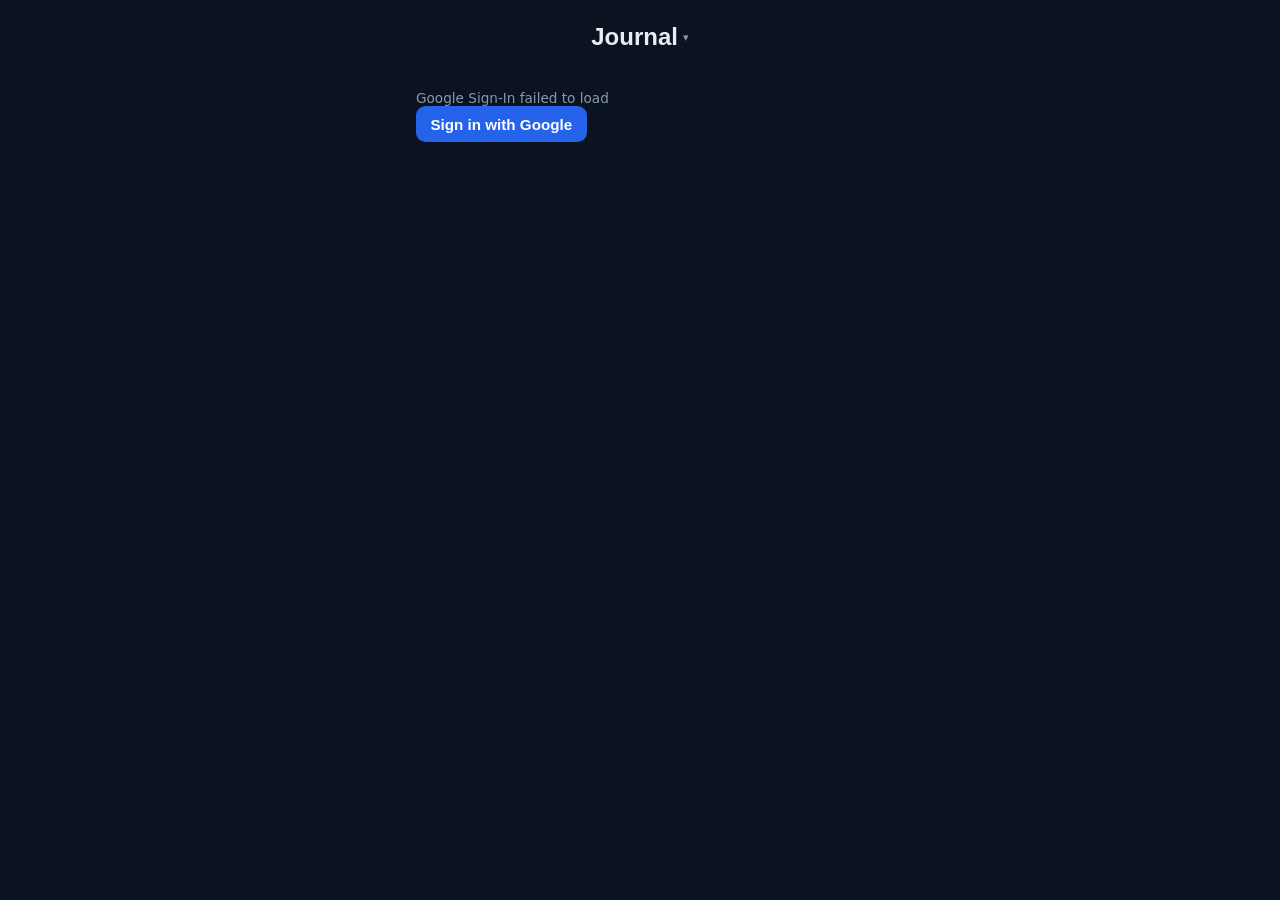
==== index.html @ dad79a40 "Add support for multiple named journals Journals are now stored as a list in the same Drive file, ea" ====
<!DOCTYPE html>
<html lang="en">
<head>
<meta charset="UTF-8">
<meta name="viewport" content="width=device-width, initial-scale=1, viewport-fit=cover">
<title>Journal</title>

<link rel="manifest" href="manifest.json">
<meta name="theme-color" content="#2563eb">

<link rel="icon" href="icons/icon-192.png">
<link rel="apple-touch-icon" href="icons/apple-touch-icon.png">
<meta name="apple-mobile-web-app-capable" content="yes">
<meta name="apple-mobile-web-app-status-bar-style" content="black-translucent">
<meta name="apple-mobile-web-app-title" content="Journal">

<link rel="stylesheet" href="styles.css">
</head>
<body>
<header class="app-header">
  <div class="app-header-row">
    <div class="journal-switcher">
      <button id="journal-title-btn" type="button" class="journal-title-btn" aria-haspopup="true" aria-expanded="false" disabled>
        <h1 id="journal-title">Journal</h1>
        <span class="caret" aria-hidden="true">&#9662;</span>
      </button>
      <div id="journal-menu" class="settings-menu journal-menu hidden">
        <div id="journal-menu-list" class="journal-menu-list"></div>
        <div class="menu-divider"></div>
        <button id="journal-new-btn" type="button" class="menu-item">+ New journal</button>
      </div>
    </div>
    <div class="settings">
      <button id="settings-btn" type="button" class="icon-btn hidden" aria-label="Settings" aria-haspopup="true" aria-expanded="false">&#8942;</button>
      <div id="settings-menu" class="settings-menu hidden">
        <button id="signout-btn" type="button" class="menu-item">Sign out</button>
      </div>
    </div>
  </div>
  <p id="status" class="status" aria-live="polite"></p>
</header>

<section id="auth-section" class="auth-section">
  <p id="auth-status" class="status" aria-live="polite">Not signed in</p>
  <button id="signin-btn" type="button" class="btn">Sign in with Google</button>
</section>

<main id="journal-section" class="hidden">
  <ul id="entries" class="entries"></ul>
  <p id="empty" class="empty hidden">No entries yet — tap + to write your first one.</p>
</main>

<button id="fab" type="button" class="fab hidden" aria-label="New entry">+</button>

<div id="editor-overlay" class="editor-overlay hidden">
  <div id="editor-panel" class="editor">
    <div class="editor-header">
      <h2 id="editor-title">New entry</h2>
      <button id="delete-btn" type="button" class="icon-btn danger hidden" aria-label="Delete entry">&#128465;</button>
    </div>
    <textarea id="editor-textarea" placeholder="Write your entry…"></textarea>
    <div class="editor-actions">
      <button id="editor-cancel-btn" type="button" class="btn btn-secondary">Cancel</button>
      <button id="editor-done-btn" type="button" class="btn">Done</button>
    </div>
  </div>

  <div id="confirm-delete-panel" class="editor hidden">
    <h2>Delete this entry?</h2>
    <p class="confirm-delete-text">This can't be undone.</p>
    <div class="editor-actions">
      <button id="confirm-delete-cancel-btn" type="button" class="btn btn-secondary">Cancel</button>
      <button id="confirm-delete-btn" type="button" class="btn btn-danger">Delete</button>
    </div>
  </div>
</div>

<div id="journal-overlay" class="editor-overlay hidden">
  <div id="journal-name-panel" class="editor">
    <div class="editor-header">
      <h2 id="journal-name-title">New journal</h2>
    </div>
    <input id="journal-name-input" type="text" placeholder="Journal name" maxlength="60">
    <div class="editor-actions">
      <button id="journal-name-cancel-btn" type="button" class="btn btn-secondary">Cancel</button>
      <button id="journal-name-save-btn" type="button" class="btn">Save</button>
    </div>
  </div>

  <div id="journal-delete-panel" class="editor hidden">
    <h2>Delete journal?</h2>
    <p id="journal-delete-text" class="confirm-delete-text">This can't be undone.</p>
    <div class="editor-actions">
      <button id="journal-delete-cancel-btn" type="button" class="btn btn-secondary">Cancel</button>
      <button id="journal-delete-confirm-btn" type="button" class="btn btn-danger">Delete</button>
    </div>
  </div>
</div>

<script src="https://accounts.google.com/gsi/client" defer></script>
<script src="app.js" defer></script>
</body>
</html>
---- styles.css ----
:root {
  color-scheme: light dark;
  --bg: #0b1220;
  --surface: #141d2e;
  --border: #253248;
  --text: #e8edf5;
  --muted: #8b98ac;
  --accent: #2563eb;
  --accent-hover: #1d4ed8;
  --danger: #ef4444;
}

* {
  box-sizing: border-box;
}

html, body {
  height: 100%;
}

body {
  margin: 0;
  font-family: system-ui, -apple-system, "Segoe UI", Roboto, sans-serif;
  background: var(--bg);
  color: var(--text);
  padding-bottom: env(safe-area-inset-bottom);
}

.app-header {
  padding: 1.25rem 1rem 0.5rem;
  text-align: center;
}

.app-header-row {
  position: relative;
  display: flex;
  align-items: center;
  justify-content: center;
}

.app-header h1 {
  margin: 0;
  font-size: 1.5rem;
}

.settings {
  position: absolute;
  right: 0;
  top: 50%;
  transform: translateY(-50%);
}

.icon-btn {
  width: 2.25rem;
  height: 2.25rem;
  border-radius: 50%;
  border: none;
  background: transparent;
  color: var(--muted);
  font-size: 1.3rem;
  line-height: 1;
  cursor: pointer;
}

.icon-btn:hover {
  background: var(--surface);
  color: var(--text);
}

.icon-btn.danger {
  color: var(--danger);
  font-size: 1.1rem;
}

.settings-menu {
  position: absolute;
  right: 0;
  top: calc(100% + 0.3rem);
  min-width: 9rem;
  background: var(--surface);
  border: 1px solid var(--border);
  border-radius: 0.6rem;
  box-shadow: 0 4px 12px rgba(0, 0, 0, 0.35);
  overflow: hidden;
  z-index: 5;
}

.menu-item {
  display: block;
  width: 100%;
  padding: 0.65rem 0.9rem;
  border: none;
  background: none;
  color: var(--text);
  font-size: 0.9rem;
  text-align: left;
  cursor: pointer;
}

.menu-item:hover {
  background: var(--border);
}

.journal-switcher {
  position: relative;
}

.journal-title-btn {
  display: flex;
  align-items: center;
  gap: 0.3rem;
  background: none;
  border: none;
  color: inherit;
  cursor: pointer;
  padding: 0.2rem 0.4rem;
  border-radius: 0.5rem;
}

.journal-title-btn:hover {
  background: var(--surface);
}

.journal-title-btn:disabled {
  cursor: default;
}

.journal-title-btn:disabled:hover {
  background: none;
}

.journal-title-btn .caret {
  font-size: 0.7rem;
  color: var(--muted);
}

.journal-menu {
  left: 50%;
  right: auto;
  transform: translateX(-50%);
  min-width: 14rem;
  text-align: left;
}

.journal-menu-list {
  max-height: 40vh;
  overflow-y: auto;
}

.journal-menu-row {
  display: flex;
  align-items: center;
  gap: 0.25rem;
  padding: 0 0.3rem;
}

.journal-menu-name {
  flex: 1;
  display: block;
  padding: 0.65rem 0.5rem;
  border: none;
  background: none;
  color: var(--text);
  font-size: 0.9rem;
  text-align: left;
  cursor: pointer;
  border-radius: 0.4rem;
}

.journal-menu-name:hover {
  background: var(--border);
}

.journal-menu-name.active {
  font-weight: 600;
  color: var(--accent);
}

.icon-btn.small {
  width: 1.8rem;
  height: 1.8rem;
  font-size: 0.95rem;
}

.icon-btn:disabled {
  opacity: 0.35;
  cursor: default;
}

.icon-btn:disabled:hover {
  background: none;
  color: var(--muted);
}

.menu-divider {
  height: 1px;
  background: var(--border);
  margin: 0.3rem 0;
}

.status {
  min-height: 1.2em;
  margin: 0.35rem 0 0;
  font-size: 0.85rem;
  color: var(--muted);
}

main {
  max-width: 480px;
  margin: 0 auto;
  padding: 0 1rem 2rem;
}

.entries {
  list-style: none;
  margin: 1rem 0 0;
  padding: 0 0 5rem;
  display: flex;
  flex-direction: column;
  gap: 0.6rem;
}

.entry {
  padding: 0.85rem 1rem;
  border-radius: 0.6rem;
  background: var(--surface);
  border: 1px solid var(--border);
  cursor: pointer;
}

.entry:hover {
  border-color: var(--accent);
}

.entry time {
  display: block;
  font-size: 0.8rem;
  color: var(--muted);
  margin-bottom: 0.3rem;
}

.entry p {
  margin: 0;
  white-space: pre-wrap;
  word-break: break-word;
}

.empty {
  text-align: center;
  color: var(--muted);
  margin-top: 2rem;
}

.fab {
  position: fixed;
  right: 1.25rem;
  bottom: calc(1.25rem + env(safe-area-inset-bottom));
  width: 3.5rem;
  height: 3.5rem;
  border-radius: 50%;
  border: none;
  background: var(--accent);
  color: white;
  font-size: 1.75rem;
  line-height: 1;
  cursor: pointer;
  box-shadow: 0 4px 12px rgba(0, 0, 0, 0.35);
}

.fab:hover {
  background: var(--accent-hover);
}

.editor-overlay {
  position: fixed;
  inset: 0;
  background: rgba(0, 0, 0, 0.6);
  display: flex;
  align-items: flex-end;
  justify-content: center;
  z-index: 10;
}

.editor {
  width: 100%;
  max-width: 480px;
  max-height: 85vh;
  background: var(--surface);
  border: 1px solid var(--border);
  border-radius: 1rem 1rem 0 0;
  padding: 1.25rem 1rem calc(1.25rem + env(safe-area-inset-bottom));
  display: flex;
  flex-direction: column;
  gap: 0.75rem;
}

.editor h2 {
  margin: 0;
  font-size: 1.1rem;
}

.editor-header {
  display: flex;
  align-items: center;
  justify-content: space-between;
}

.confirm-delete-text {
  margin: 0;
  color: var(--muted);
}

.editor textarea {
  flex: 1;
  min-height: 40vh;
  resize: vertical;
  padding: 0.75rem 0.9rem;
  border-radius: 0.6rem;
  border: 1px solid var(--border);
  background: var(--bg);
  color: var(--text);
  font: inherit;
}

.editor textarea:focus {
  outline: 2px solid var(--accent);
  outline-offset: 1px;
}

.editor input[type="text"] {
  padding: 0.75rem 0.9rem;
  border-radius: 0.6rem;
  border: 1px solid var(--border);
  background: var(--bg);
  color: var(--text);
  font: inherit;
}

.editor input[type="text"]:focus {
  outline: 2px solid var(--accent);
  outline-offset: 1px;
}

.editor-actions {
  display: flex;
  justify-content: flex-end;
  gap: 0.5rem;
}

.hidden {
  display: none;
}

.auth-section {
  max-width: 480px;
  margin: 0 auto;
  padding: 0 1rem;
}

.btn {
  padding: 0.6rem 0.9rem;
  border-radius: 0.6rem;
  border: none;
  background: var(--accent);
  color: white;
  font-size: 0.95rem;
  font-weight: 600;
  cursor: pointer;
}

.btn:hover {
  background: var(--accent-hover);
}

.btn-secondary {
  background: var(--surface);
  border: 1px solid var(--border);
  color: var(--text);
}

.btn-secondary:hover {
  background: var(--border);
}

.btn-danger {
  background: var(--danger);
}

.btn-danger:hover {
  background: #dc2626;
}
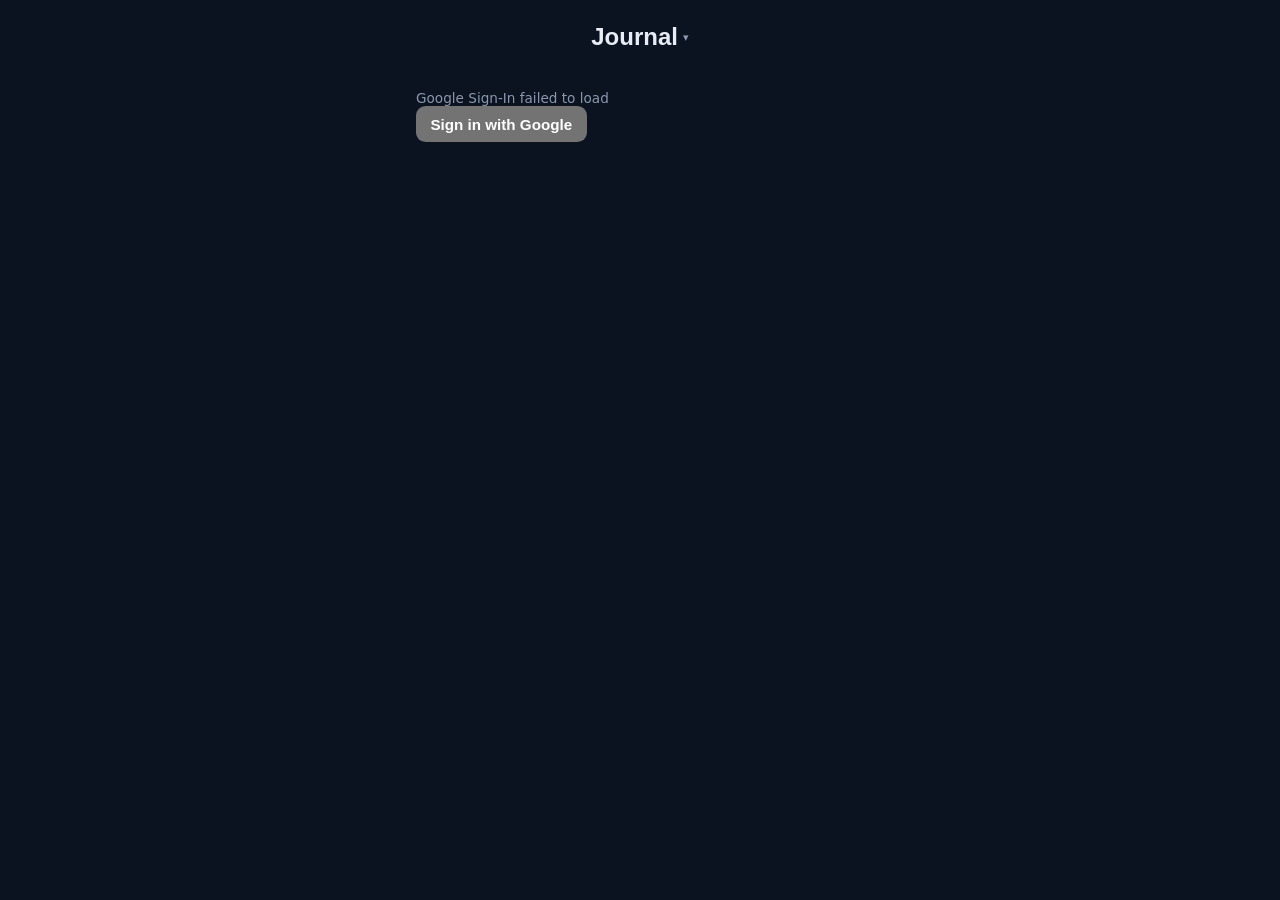
==== commit 605c0690: "Replace bright blue accent with a calmer neutral grey Swaps --accent/--accent-hover, theme-color, an" ====
--- a/index.html
+++ b/index.html
@@ -6,7 +6,7 @@
 <title>Journal</title>
 
 <link rel="manifest" href="manifest.json">
-<meta name="theme-color" content="#2563eb">
+<meta name="theme-color" content="#737373">
 
 <link rel="icon" href="icons/icon-192.png">
 <link rel="apple-touch-icon" href="icons/apple-touch-icon.png">
--- a/styles.css
+++ b/styles.css
@@ -5,8 +5,8 @@
   --border: #253248;
   --text: #e8edf5;
   --muted: #8b98ac;
-  --accent: #2563eb;
-  --accent-hover: #1d4ed8;
+  --accent: #737373;
+  --accent-hover: #525252;
   --danger: #ef4444;
 }
 
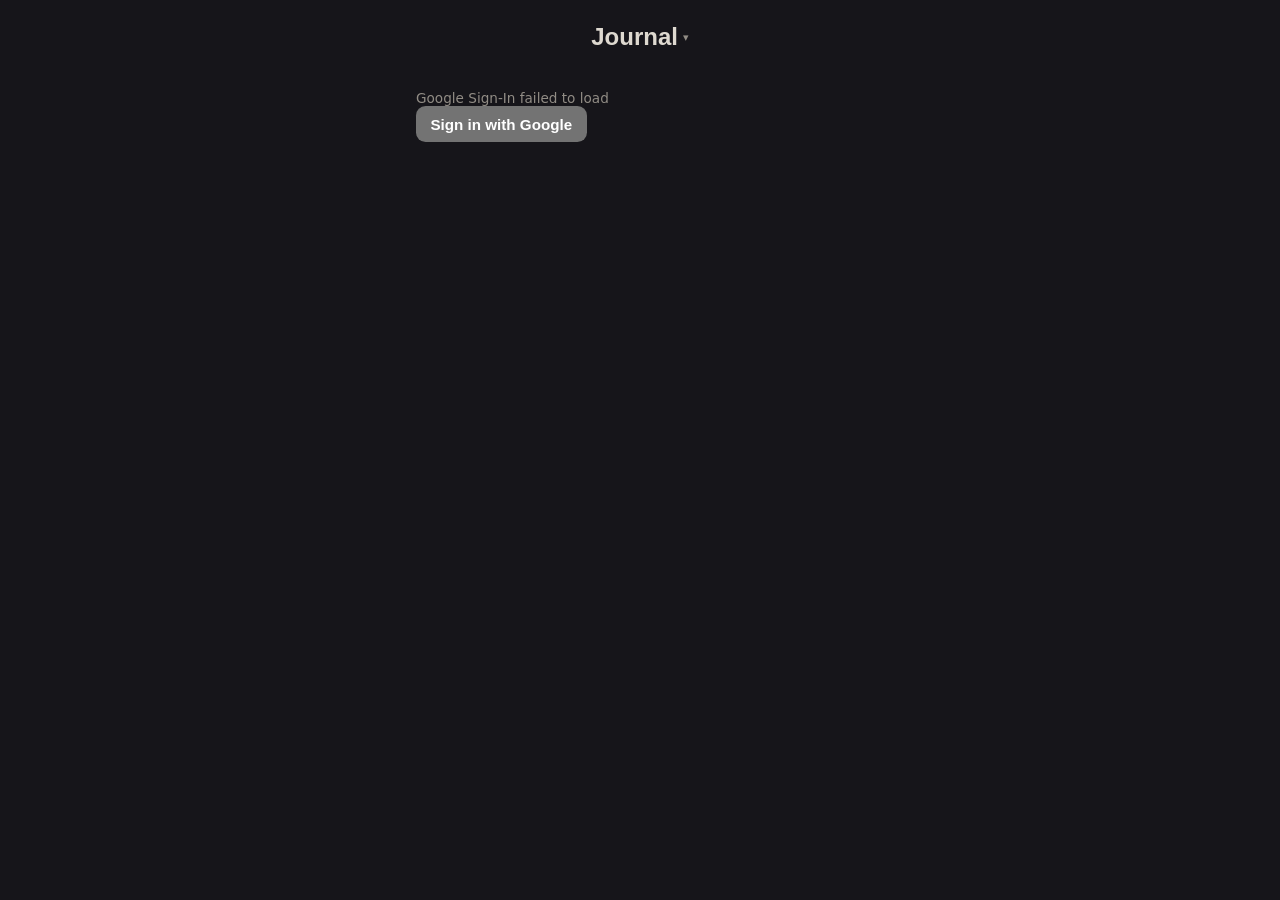
==== commit 54e28d85: "Add export-journal option to the journal menu Lets users download the currently viewed journal's ent" ====
--- a/index.html
+++ b/index.html
@@ -28,6 +28,8 @@
         <div id="journal-menu-list" class="journal-menu-list"></div>
         <div class="menu-divider"></div>
         <button id="journal-new-btn" type="button" class="menu-item">+ New journal</button>
+        <div class="menu-divider"></div>
+        <button id="journal-export-btn" type="button" class="menu-item">Export journal</button>
       </div>
     </div>
     <div class="settings">
--- a/styles.css
+++ b/styles.css
@@ -1,10 +1,10 @@
 :root {
   color-scheme: light dark;
-  --bg: #0b1220;
-  --surface: #141d2e;
-  --border: #253248;
-  --text: #e8edf5;
-  --muted: #8b98ac;
+  --bg: #16151a;
+  --surface: #1e1d23;
+  --border: #34323a;
+  --text: #ded9d0;
+  --muted: #918c85;
   --accent: #737373;
   --accent-hover: #525252;
   --danger: #ef4444;
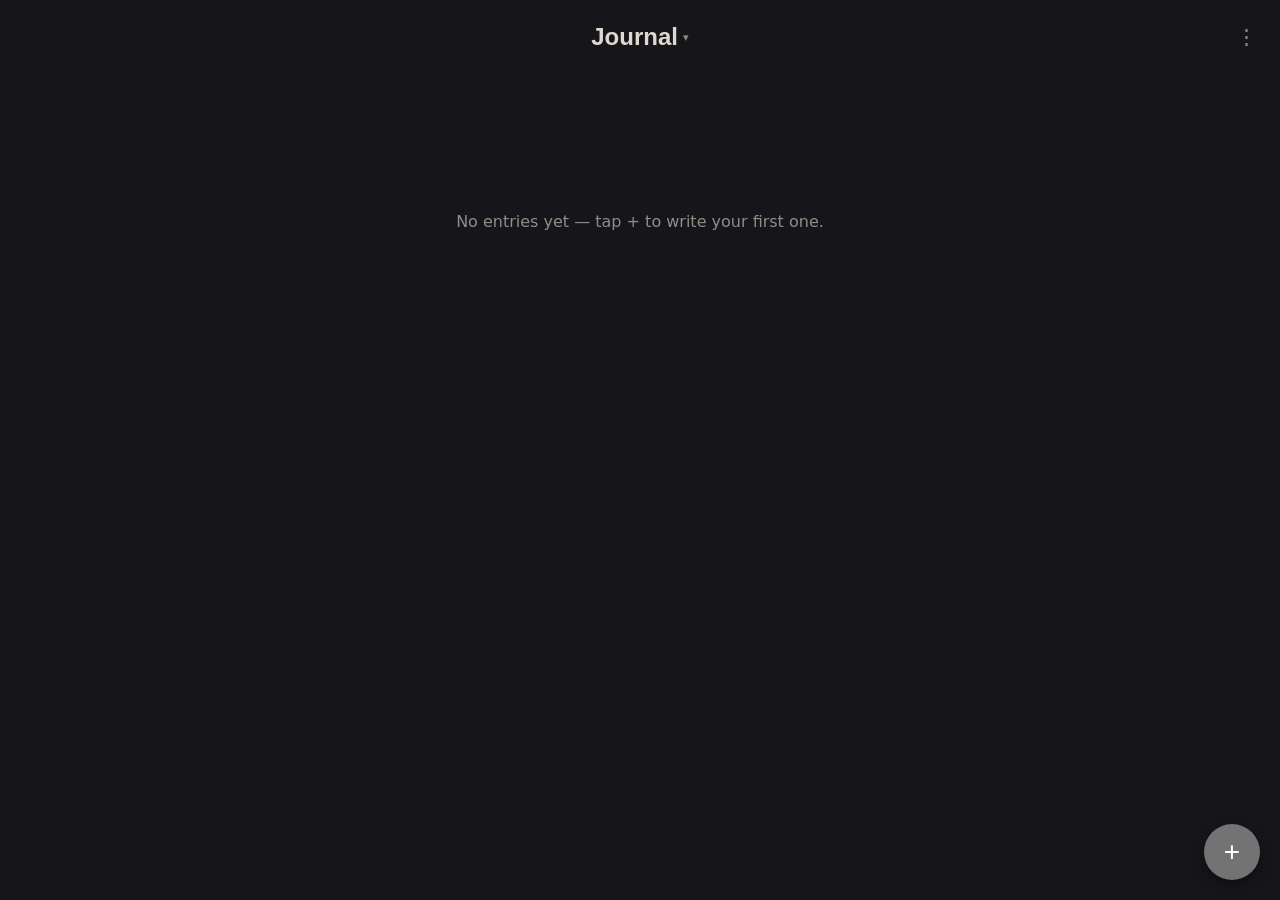
==== commit de1e942c: "Switch journal storage to a localStorage-first cache, remove the sign-in wall Step 2 of the Supabase" ====
--- a/index.html
+++ b/index.html
@@ -29,7 +29,7 @@
         <div class="menu-divider"></div>
         <button id="journal-new-btn" type="button" class="menu-item">+ New journal</button>
         <div class="menu-divider"></div>
-        <button id="journal-export-btn" type="button" class="menu-item">Export journal</button>
+        <button id="journal-export-btn" type="button" class="menu-item">&#11015; Export journal</button>
       </div>
     </div>
     <div class="settings">
@@ -40,11 +40,12 @@
     </div>
   </div>
   <p id="status" class="status" aria-live="polite"></p>
+  <p id="save-error" class="save-error hidden" role="alert">Couldn't save on this device — this change may be lost when you close the app.</p>
 </header>
 
-<section id="auth-section" class="auth-section">
-  <p id="auth-status" class="status" aria-live="polite">Not signed in</p>
-  <button id="signin-btn" type="button" class="btn">Sign in with Google</button>
+<section id="import-section" class="import-section hidden">
+  <p>We found a previous sign-in on this device. Import your journal to continue.</p>
+  <button id="import-btn" type="button" class="btn">Import your journal from Google Drive</button>
 </section>
 
 <main id="journal-section" class="hidden">
@@ -100,6 +101,7 @@
 </div>
 
 <script src="https://accounts.google.com/gsi/client" defer></script>
+<script src="logic.js" defer></script>
 <script src="app.js" defer></script>
 </body>
 </html>
--- a/styles.css
+++ b/styles.css
@@ -205,6 +205,16 @@
   color: var(--muted);
 }
 
+.save-error {
+  margin: 0.5rem 0 0;
+  padding: 0.5rem 0.7rem;
+  border-radius: 0.5rem;
+  border: 1px solid var(--danger);
+  color: var(--danger);
+  font-size: 0.85rem;
+  font-weight: 600;
+}
+
 main {
   max-width: 480px;
   margin: 0 auto;
@@ -351,10 +361,15 @@
   display: none;
 }
 
-.auth-section {
+.import-section {
   max-width: 480px;
   margin: 0 auto;
   padding: 0 1rem;
+}
+
+.import-section p {
+  color: var(--muted);
+  font-size: 0.9rem;
 }
 
 .btn {
